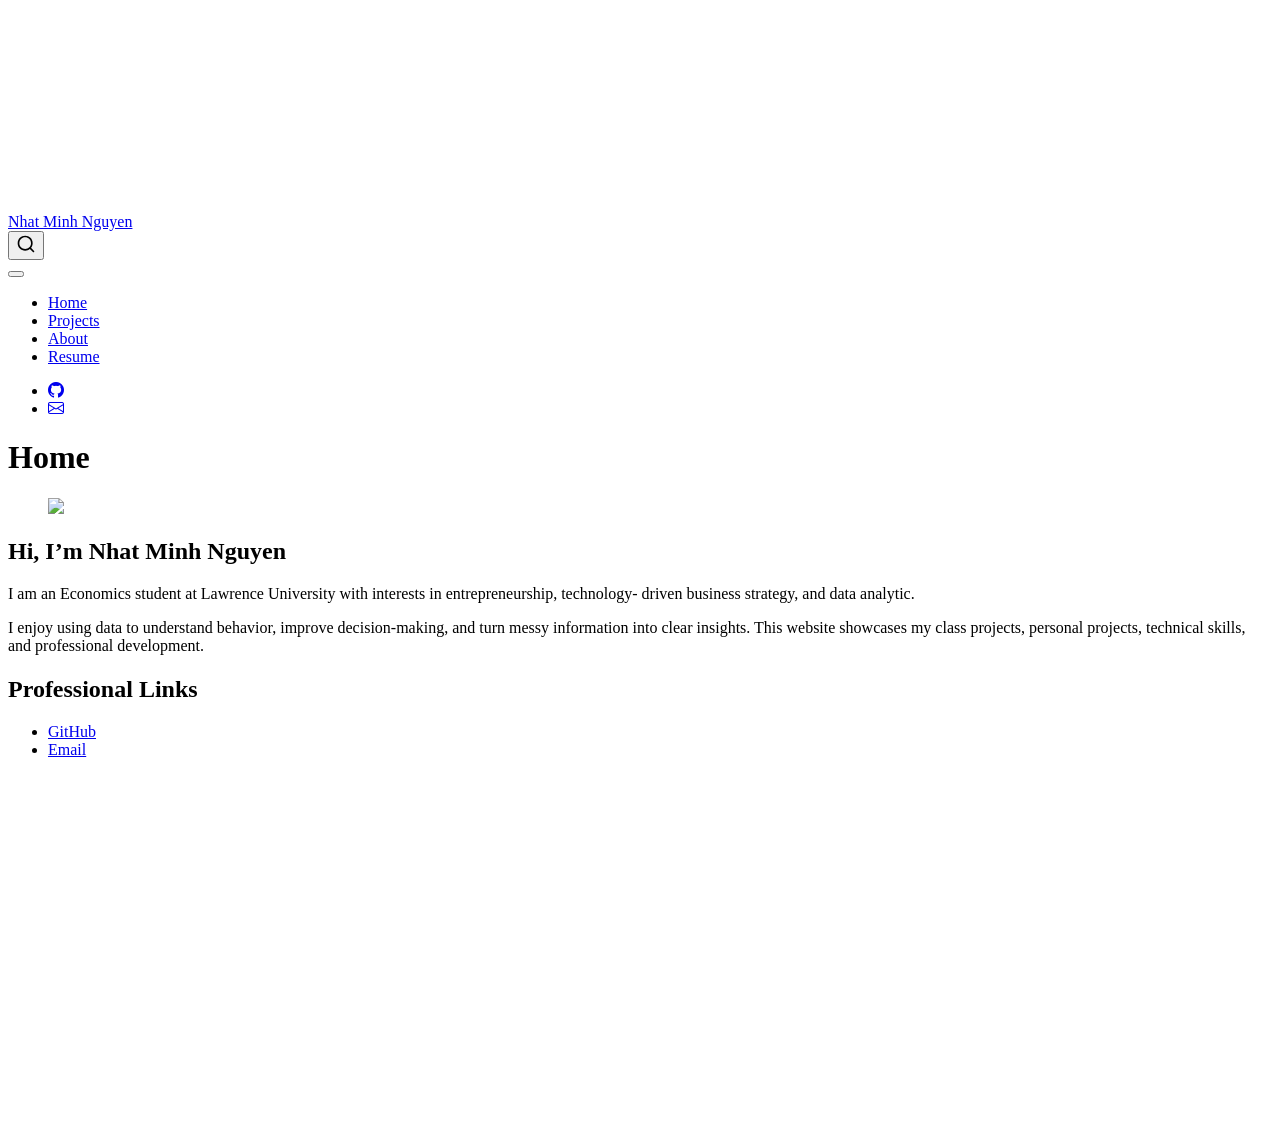
==== docs/index.html @ aa674521 "first commit - foundation" ====
<!DOCTYPE html>
<html xmlns="http://www.w3.org/1999/xhtml" lang="en" xml:lang="en"><head>

<meta charset="utf-8">
<meta name="generator" content="quarto-1.8.27">

<meta name="viewport" content="width=device-width, initial-scale=1.0, user-scalable=yes">


<title>Home – Nhat Minh Nguyen</title>
<style>
code{white-space: pre-wrap;}
span.smallcaps{font-variant: small-caps;}
div.columns{display: flex; gap: min(4vw, 1.5em);}
div.column{flex: auto; overflow-x: auto;}
div.hanging-indent{margin-left: 1.5em; text-indent: -1.5em;}
ul.task-list{list-style: none;}
ul.task-list li input[type="checkbox"] {
  width: 0.8em;
  margin: 0 0.8em 0.2em -1em; /* quarto-specific, see https://github.com/quarto-dev/quarto-cli/issues/4556 */ 
  vertical-align: middle;
}
</style>


<script src="site_libs/quarto-nav/quarto-nav.js"></script>
<script src="site_libs/quarto-nav/headroom.min.js"></script>
<script src="site_libs/clipboard/clipboard.min.js"></script>
<script src="site_libs/quarto-search/autocomplete.umd.js"></script>
<script src="site_libs/quarto-search/fuse.min.js"></script>
<script src="site_libs/quarto-search/quarto-search.js"></script>
<meta name="quarto:offset" content="./">
<script src="site_libs/quarto-html/quarto.js" type="module"></script>
<script src="site_libs/quarto-html/tabsets/tabsets.js" type="module"></script>
<script src="site_libs/quarto-html/axe/axe-check.js" type="module"></script>
<script src="site_libs/quarto-html/popper.min.js"></script>
<script src="site_libs/quarto-html/tippy.umd.min.js"></script>
<script src="site_libs/quarto-html/anchor.min.js"></script>
<link href="site_libs/quarto-html/tippy.css" rel="stylesheet">
<link href="site_libs/quarto-html/quarto-syntax-highlighting-ed96de9b727972fe78a7b5d16c58bf87.css" rel="stylesheet" id="quarto-text-highlighting-styles">
<script src="site_libs/bootstrap/bootstrap.min.js"></script>
<link href="site_libs/bootstrap/bootstrap-icons.css" rel="stylesheet">
<link href="site_libs/bootstrap/bootstrap-c82218b12ac0f327fa8bd7d074ce2147.min.css" rel="stylesheet" append-hash="true" id="quarto-bootstrap" data-mode="light">
<script id="quarto-search-options" type="application/json">{
  "location": "navbar",
  "copy-button": false,
  "collapse-after": 3,
  "panel-placement": "end",
  "type": "overlay",
  "limit": 50,
  "keyboard-shortcut": [
    "f",
    "/",
    "s"
  ],
  "show-item-context": false,
  "language": {
    "search-no-results-text": "No results",
    "search-matching-documents-text": "matching documents",
    "search-copy-link-title": "Copy link to search",
    "search-hide-matches-text": "Hide additional matches",
    "search-more-match-text": "more match in this document",
    "search-more-matches-text": "more matches in this document",
    "search-clear-button-title": "Clear",
    "search-text-placeholder": "",
    "search-detached-cancel-button-title": "Cancel",
    "search-submit-button-title": "Submit",
    "search-label": "Search"
  }
}</script>


</head>

<body class="nav-fixed quarto-light">

<div id="quarto-search-results"></div>
  <header id="quarto-header" class="headroom fixed-top">
    <nav class="navbar navbar-expand-lg " data-bs-theme="dark">
      <div class="navbar-container container-fluid">
      <div class="navbar-brand-container mx-auto">
    <a class="navbar-brand" href="./index.html">
    <span class="navbar-title">Nhat Minh Nguyen</span>
    </a>
  </div>
            <div id="quarto-search" class="" title="Search"></div>
          <button class="navbar-toggler" type="button" data-bs-toggle="collapse" data-bs-target="#navbarCollapse" aria-controls="navbarCollapse" role="menu" aria-expanded="false" aria-label="Toggle navigation" onclick="if (window.quartoToggleHeadroom) { window.quartoToggleHeadroom(); }">
  <span class="navbar-toggler-icon"></span>
</button>
          <div class="collapse navbar-collapse" id="navbarCollapse">
            <ul class="navbar-nav navbar-nav-scroll me-auto">
  <li class="nav-item">
    <a class="nav-link active" href="./index.html" aria-current="page"> 
<span class="menu-text">Home</span></a>
  </li>  
  <li class="nav-item">
    <a class="nav-link" href="./projects.html"> 
<span class="menu-text">Projects</span></a>
  </li>  
  <li class="nav-item">
    <a class="nav-link" href="./about.html"> 
<span class="menu-text">About</span></a>
  </li>  
  <li class="nav-item">
    <a class="nav-link" href="./resume.html"> 
<span class="menu-text">Resume</span></a>
  </li>  
</ul>
            <ul class="navbar-nav navbar-nav-scroll ms-auto">
  <li class="nav-item compact">
    <a class="nav-link" href="https://github.com/dieciocho/nm.git"> <i class="bi bi-github" role="img">
</i> 
<span class="menu-text"></span></a>
  </li>  
  <li class="nav-item compact">
    <a class="nav-link" href="mailto:notnminh@gmail.com"> <i class="bi bi-envelope" role="img">
</i> 
<span class="menu-text"></span></a>
  </li>  
</ul>
          </div> <!-- /navcollapse -->
            <div class="quarto-navbar-tools">
</div>
      </div> <!-- /container-fluid -->
    </nav>
</header>
<!-- content -->
<div id="quarto-content" class="quarto-container page-columns page-rows-contents page-layout-article page-navbar">
<!-- sidebar -->
<!-- margin-sidebar -->
    <div id="quarto-margin-sidebar" class="sidebar margin-sidebar zindex-bottom">
        
    </div>
<!-- main -->
<main class="content" id="quarto-document-content">

<header id="title-block-header" class="quarto-title-block default">
<div class="quarto-title">
<h1 class="title">Home</h1>
</div>



<div class="quarto-title-meta">

    
  
    
  </div>
  


</header>


<div class="grid">
<div class="g-col-4">
<div class="quarto-figure quarto-figure-center">
<figure class="figure">
<p><img src="images/profile.jpg" class="img-fluid quarto-figure quarto-figure-center figure-img" style="width:80.0%"></p>
</figure>
</div>
</div>
<section id="hi-im-nhat-minh-nguyen" class="level1 g-col-8">
<h1>Hi, I’m Nhat Minh Nguyen</h1>
<p>I am an Economics student at Lawrence University with interests in entrepreneurship, technology- driven business strategy, and data analytic.</p>
<p>I enjoy using data to understand behavior, improve decision-making, and turn messy information into clear insights. This website showcases my class projects, personal projects, technical skills, and professional development.</p>
<section id="professional-links" class="level2">
<h2 class="anchored" data-anchor-id="professional-links">Professional Links</h2>
<ul>
<li><a href="https://github.com/dieciocho/nm">GitHub</a></li>
<li><a href="mailto:notnminh@gmail.com">Email</a></li>
</ul>
</section>
</section>
</div>



</main> <!-- /main -->
<script id="quarto-html-after-body" type="application/javascript">
  window.document.addEventListener("DOMContentLoaded", function (event) {
    const icon = "";
    const anchorJS = new window.AnchorJS();
    anchorJS.options = {
      placement: 'right',
      icon: icon
    };
    anchorJS.add('.anchored');
    const isCodeAnnotation = (el) => {
      for (const clz of el.classList) {
        if (clz.startsWith('code-annotation-')) {                     
          return true;
        }
      }
      return false;
    }
    const onCopySuccess = function(e) {
      // button target
      const button = e.trigger;
      // don't keep focus
      button.blur();
      // flash "checked"
      button.classList.add('code-copy-button-checked');
      var currentTitle = button.getAttribute("title");
      button.setAttribute("title", "Copied!");
      let tooltip;
      if (window.bootstrap) {
        button.setAttribute("data-bs-toggle", "tooltip");
        button.setAttribute("data-bs-placement", "left");
        button.setAttribute("data-bs-title", "Copied!");
        tooltip = new bootstrap.Tooltip(button, 
          { trigger: "manual", 
            customClass: "code-copy-button-tooltip",
            offset: [0, -8]});
        tooltip.show();    
      }
      setTimeout(function() {
        if (tooltip) {
          tooltip.hide();
          button.removeAttribute("data-bs-title");
          button.removeAttribute("data-bs-toggle");
          button.removeAttribute("data-bs-placement");
        }
        button.setAttribute("title", currentTitle);
        button.classList.remove('code-copy-button-checked');
      }, 1000);
      // clear code selection
      e.clearSelection();
    }
    const getTextToCopy = function(trigger) {
      const outerScaffold = trigger.parentElement.cloneNode(true);
      const codeEl = outerScaffold.querySelector('code');
      for (const childEl of codeEl.children) {
        if (isCodeAnnotation(childEl)) {
          childEl.remove();
        }
      }
      return codeEl.innerText;
    }
    const clipboard = new window.ClipboardJS('.code-copy-button:not([data-in-quarto-modal])', {
      text: getTextToCopy
    });
    clipboard.on('success', onCopySuccess);
    if (window.document.getElementById('quarto-embedded-source-code-modal')) {
      const clipboardModal = new window.ClipboardJS('.code-copy-button[data-in-quarto-modal]', {
        text: getTextToCopy,
        container: window.document.getElementById('quarto-embedded-source-code-modal')
      });
      clipboardModal.on('success', onCopySuccess);
    }
      var localhostRegex = new RegExp(/^(?:http|https):\/\/localhost\:?[0-9]*\//);
      var mailtoRegex = new RegExp(/^mailto:/);
        var filterRegex = new RegExp('/' + window.location.host + '/');
      var isInternal = (href) => {
          return filterRegex.test(href) || localhostRegex.test(href) || mailtoRegex.test(href);
      }
      // Inspect non-navigation links and adorn them if external
     var links = window.document.querySelectorAll('a[href]:not(.nav-link):not(.navbar-brand):not(.toc-action):not(.sidebar-link):not(.sidebar-item-toggle):not(.pagination-link):not(.no-external):not([aria-hidden]):not(.dropdown-item):not(.quarto-navigation-tool):not(.about-link)');
      for (var i=0; i<links.length; i++) {
        const link = links[i];
        if (!isInternal(link.href)) {
          // undo the damage that might have been done by quarto-nav.js in the case of
          // links that we want to consider external
          if (link.dataset.originalHref !== undefined) {
            link.href = link.dataset.originalHref;
          }
        }
      }
    function tippyHover(el, contentFn, onTriggerFn, onUntriggerFn) {
      const config = {
        allowHTML: true,
        maxWidth: 500,
        delay: 100,
        arrow: false,
        appendTo: function(el) {
            return el.parentElement;
        },
        interactive: true,
        interactiveBorder: 10,
        theme: 'quarto',
        placement: 'bottom-start',
      };
      if (contentFn) {
        config.content = contentFn;
      }
      if (onTriggerFn) {
        config.onTrigger = onTriggerFn;
      }
      if (onUntriggerFn) {
        config.onUntrigger = onUntriggerFn;
      }
      window.tippy(el, config); 
    }
    const noterefs = window.document.querySelectorAll('a[role="doc-noteref"]');
    for (var i=0; i<noterefs.length; i++) {
      const ref = noterefs[i];
      tippyHover(ref, function() {
        // use id or data attribute instead here
        let href = ref.getAttribute('data-footnote-href') || ref.getAttribute('href');
        try { href = new URL(href).hash; } catch {}
        const id = href.replace(/^#\/?/, "");
        const note = window.document.getElementById(id);
        if (note) {
          return note.innerHTML;
        } else {
          return "";
        }
      });
    }
    const xrefs = window.document.querySelectorAll('a.quarto-xref');
    const processXRef = (id, note) => {
      // Strip column container classes
      const stripColumnClz = (el) => {
        el.classList.remove("page-full", "page-columns");
        if (el.children) {
          for (const child of el.children) {
            stripColumnClz(child);
          }
        }
      }
      stripColumnClz(note)
      if (id === null || id.startsWith('sec-')) {
        // Special case sections, only their first couple elements
        const container = document.createElement("div");
        if (note.children && note.children.length > 2) {
          container.appendChild(note.children[0].cloneNode(true));
          for (let i = 1; i < note.children.length; i++) {
            const child = note.children[i];
            if (child.tagName === "P" && child.innerText === "") {
              continue;
            } else {
              container.appendChild(child.cloneNode(true));
              break;
            }
          }
          if (window.Quarto?.typesetMath) {
            window.Quarto.typesetMath(container);
          }
          return container.innerHTML
        } else {
          if (window.Quarto?.typesetMath) {
            window.Quarto.typesetMath(note);
          }
          return note.innerHTML;
        }
      } else {
        // Remove any anchor links if they are present
        const anchorLink = note.querySelector('a.anchorjs-link');
        if (anchorLink) {
          anchorLink.remove();
        }
        if (window.Quarto?.typesetMath) {
          window.Quarto.typesetMath(note);
        }
        if (note.classList.contains("callout")) {
          return note.outerHTML;
        } else {
          return note.innerHTML;
        }
      }
    }
    for (var i=0; i<xrefs.length; i++) {
      const xref = xrefs[i];
      tippyHover(xref, undefined, function(instance) {
        instance.disable();
        let url = xref.getAttribute('href');
        let hash = undefined; 
        if (url.startsWith('#')) {
          hash = url;
        } else {
          try { hash = new URL(url).hash; } catch {}
        }
        if (hash) {
          const id = hash.replace(/^#\/?/, "");
          const note = window.document.getElementById(id);
          if (note !== null) {
            try {
              const html = processXRef(id, note.cloneNode(true));
              instance.setContent(html);
            } finally {
              instance.enable();
              instance.show();
            }
          } else {
            // See if we can fetch this
            fetch(url.split('#')[0])
            .then(res => res.text())
            .then(html => {
              const parser = new DOMParser();
              const htmlDoc = parser.parseFromString(html, "text/html");
              const note = htmlDoc.getElementById(id);
              if (note !== null) {
                const html = processXRef(id, note);
                instance.setContent(html);
              } 
            }).finally(() => {
              instance.enable();
              instance.show();
            });
          }
        } else {
          // See if we can fetch a full url (with no hash to target)
          // This is a special case and we should probably do some content thinning / targeting
          fetch(url)
          .then(res => res.text())
          .then(html => {
            const parser = new DOMParser();
            const htmlDoc = parser.parseFromString(html, "text/html");
            const note = htmlDoc.querySelector('main.content');
            if (note !== null) {
              // This should only happen for chapter cross references
              // (since there is no id in the URL)
              // remove the first header
              if (note.children.length > 0 && note.children[0].tagName === "HEADER") {
                note.children[0].remove();
              }
              const html = processXRef(null, note);
              instance.setContent(html);
            } 
          }).finally(() => {
            instance.enable();
            instance.show();
          });
        }
      }, function(instance) {
      });
    }
        let selectedAnnoteEl;
        const selectorForAnnotation = ( cell, annotation) => {
          let cellAttr = 'data-code-cell="' + cell + '"';
          let lineAttr = 'data-code-annotation="' +  annotation + '"';
          const selector = 'span[' + cellAttr + '][' + lineAttr + ']';
          return selector;
        }
        const selectCodeLines = (annoteEl) => {
          const doc = window.document;
          const targetCell = annoteEl.getAttribute("data-target-cell");
          const targetAnnotation = annoteEl.getAttribute("data-target-annotation");
          const annoteSpan = window.document.querySelector(selectorForAnnotation(targetCell, targetAnnotation));
          const lines = annoteSpan.getAttribute("data-code-lines").split(",");
          const lineIds = lines.map((line) => {
            return targetCell + "-" + line;
          })
          let top = null;
          let height = null;
          let parent = null;
          if (lineIds.length > 0) {
              //compute the position of the single el (top and bottom and make a div)
              const el = window.document.getElementById(lineIds[0]);
              top = el.offsetTop;
              height = el.offsetHeight;
              parent = el.parentElement.parentElement;
            if (lineIds.length > 1) {
              const lastEl = window.document.getElementById(lineIds[lineIds.length - 1]);
              const bottom = lastEl.offsetTop + lastEl.offsetHeight;
              height = bottom - top;
            }
            if (top !== null && height !== null && parent !== null) {
              // cook up a div (if necessary) and position it 
              let div = window.document.getElementById("code-annotation-line-highlight");
              if (div === null) {
                div = window.document.createElement("div");
                div.setAttribute("id", "code-annotation-line-highlight");
                div.style.position = 'absolute';
                parent.appendChild(div);
              }
              div.style.top = top - 2 + "px";
              div.style.height = height + 4 + "px";
              div.style.left = 0;
              let gutterDiv = window.document.getElementById("code-annotation-line-highlight-gutter");
              if (gutterDiv === null) {
                gutterDiv = window.document.createElement("div");
                gutterDiv.setAttribute("id", "code-annotation-line-highlight-gutter");
                gutterDiv.style.position = 'absolute';
                const codeCell = window.document.getElementById(targetCell);
                const gutter = codeCell.querySelector('.code-annotation-gutter');
                gutter.appendChild(gutterDiv);
              }
              gutterDiv.style.top = top - 2 + "px";
              gutterDiv.style.height = height + 4 + "px";
            }
            selectedAnnoteEl = annoteEl;
          }
        };
        const unselectCodeLines = () => {
          const elementsIds = ["code-annotation-line-highlight", "code-annotation-line-highlight-gutter"];
          elementsIds.forEach((elId) => {
            const div = window.document.getElementById(elId);
            if (div) {
              div.remove();
            }
          });
          selectedAnnoteEl = undefined;
        };
          // Handle positioning of the toggle
      window.addEventListener(
        "resize",
        throttle(() => {
          elRect = undefined;
          if (selectedAnnoteEl) {
            selectCodeLines(selectedAnnoteEl);
          }
        }, 10)
      );
      function throttle(fn, ms) {
      let throttle = false;
      let timer;
        return (...args) => {
          if(!throttle) { // first call gets through
              fn.apply(this, args);
              throttle = true;
          } else { // all the others get throttled
              if(timer) clearTimeout(timer); // cancel #2
              timer = setTimeout(() => {
                fn.apply(this, args);
                timer = throttle = false;
              }, ms);
          }
        };
      }
        // Attach click handler to the DT
        const annoteDls = window.document.querySelectorAll('dt[data-target-cell]');
        for (const annoteDlNode of annoteDls) {
          annoteDlNode.addEventListener('click', (event) => {
            const clickedEl = event.target;
            if (clickedEl !== selectedAnnoteEl) {
              unselectCodeLines();
              const activeEl = window.document.querySelector('dt[data-target-cell].code-annotation-active');
              if (activeEl) {
                activeEl.classList.remove('code-annotation-active');
              }
              selectCodeLines(clickedEl);
              clickedEl.classList.add('code-annotation-active');
            } else {
              // Unselect the line
              unselectCodeLines();
              clickedEl.classList.remove('code-annotation-active');
            }
          });
        }
    const findCites = (el) => {
      const parentEl = el.parentElement;
      if (parentEl) {
        const cites = parentEl.dataset.cites;
        if (cites) {
          return {
            el,
            cites: cites.split(' ')
          };
        } else {
          return findCites(el.parentElement)
        }
      } else {
        return undefined;
      }
    };
    var bibliorefs = window.document.querySelectorAll('a[role="doc-biblioref"]');
    for (var i=0; i<bibliorefs.length; i++) {
      const ref = bibliorefs[i];
      const citeInfo = findCites(ref);
      if (citeInfo) {
        tippyHover(citeInfo.el, function() {
          var popup = window.document.createElement('div');
          citeInfo.cites.forEach(function(cite) {
            var citeDiv = window.document.createElement('div');
            citeDiv.classList.add('hanging-indent');
            citeDiv.classList.add('csl-entry');
            var biblioDiv = window.document.getElementById('ref-' + cite);
            if (biblioDiv) {
              citeDiv.innerHTML = biblioDiv.innerHTML;
            }
            popup.appendChild(citeDiv);
          });
          return popup.innerHTML;
        });
      }
    }
  });
  </script>
</div> <!-- /content -->




</body></html>
---- docs/site_libs/quarto-html/tippy.css ----
.tippy-box[data-animation=fade][data-state=hidden]{opacity:0}[data-tippy-root]{max-width:calc(100vw - 10px)}.tippy-box{position:relative;background-color:#333;color:#fff;border-radius:4px;font-size:14px;line-height:1.4;white-space:normal;outline:0;transition-property:transform,visibility,opacity}.tippy-box[data-placement^=top]>.tippy-arrow{bottom:0}.tippy-box[data-placement^=top]>.tippy-arrow:before{bottom:-7px;left:0;border-width:8px 8px 0;border-top-color:initial;transform-origin:center top}.tippy-box[data-placement^=bottom]>.tippy-arrow{top:0}.tippy-box[data-placement^=bottom]>.tippy-arrow:before{top:-7px;left:0;border-width:0 8px 8px;border-bottom-color:initial;transform-origin:center bottom}.tippy-box[data-placement^=left]>.tippy-arrow{right:0}.tippy-box[data-placement^=left]>.tippy-arrow:before{border-width:8px 0 8px 8px;border-left-color:initial;right:-7px;transform-origin:center left}.tippy-box[data-placement^=right]>.tippy-arrow{left:0}.tippy-box[data-placement^=right]>.tippy-arrow:before{left:-7px;border-width:8px 8px 8px 0;border-right-color:initial;transform-origin:center right}.tippy-box[data-inertia][data-state=visible]{transition-timing-function:cubic-bezier(.54,1.5,.38,1.11)}.tippy-arrow{width:16px;height:16px;color:#333}.tippy-arrow:before{content:"";position:absolute;border-color:transparent;border-style:solid}.tippy-content{position:relative;padding:5px 9px;z-index:1}
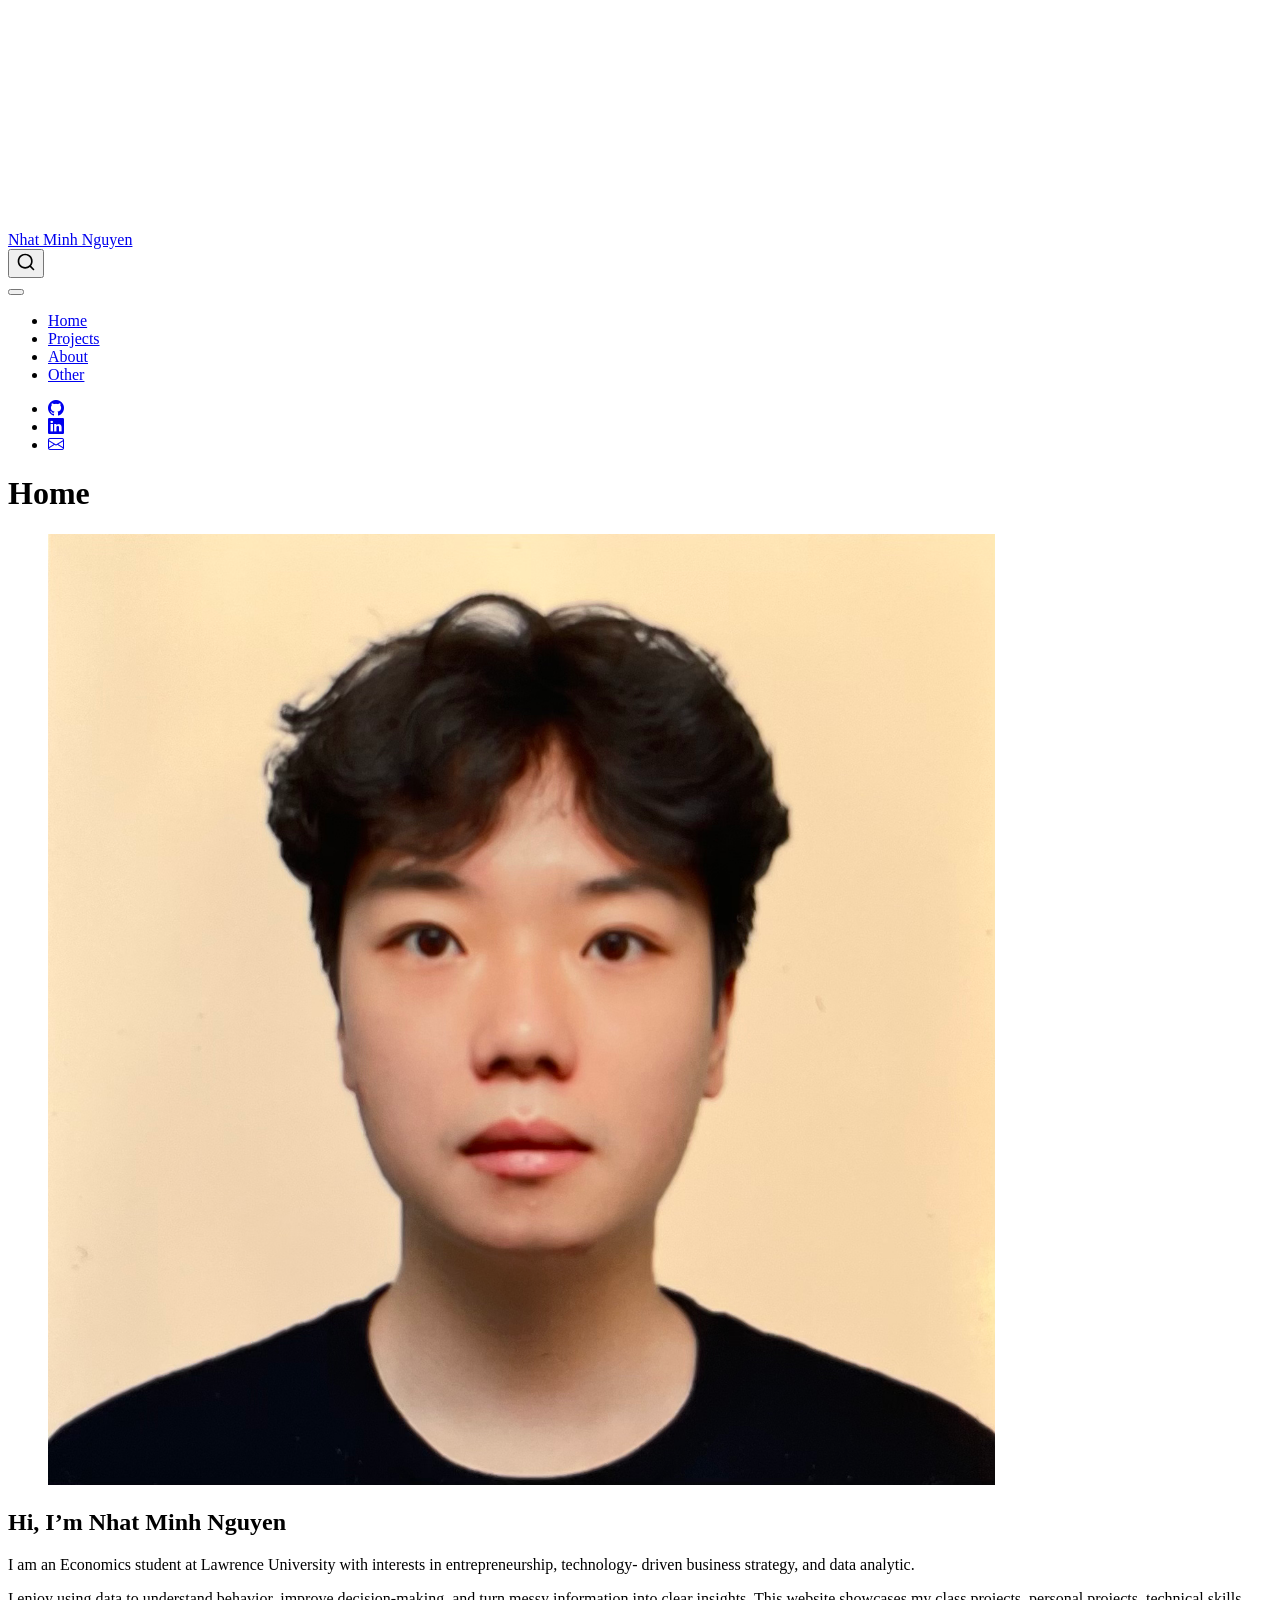
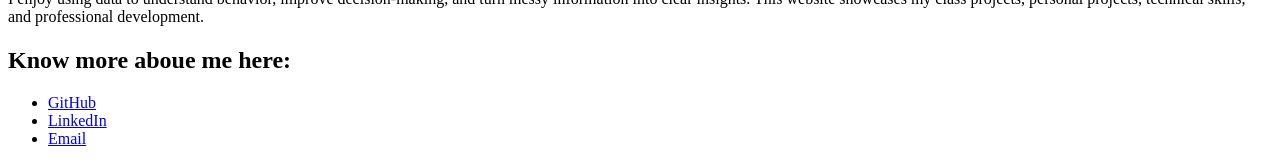
==== commit f419efe9: "other page" ====
--- a/docs/index.html
+++ b/docs/index.html
@@ -102,13 +102,18 @@
 <span class="menu-text">About</span></a>
   </li>  
   <li class="nav-item">
-    <a class="nav-link" href="./resume.html"> 
-<span class="menu-text">Resume</span></a>
+    <a class="nav-link" href="./other.html"> 
+<span class="menu-text">Other</span></a>
   </li>  
 </ul>
             <ul class="navbar-nav navbar-nav-scroll ms-auto">
   <li class="nav-item compact">
     <a class="nav-link" href="https://github.com/dieciocho/nm.git"> <i class="bi bi-github" role="img">
+</i> 
+<span class="menu-text"></span></a>
+  </li>  
+  <li class="nav-item compact">
+    <a class="nav-link" href="https://www.linkedin.com/in/minh-nguyen-962671228/"> <i class="bi bi-linkedin" role="img">
 </i> 
 <span class="menu-text"></span></a>
   </li>  
@@ -157,7 +162,7 @@
 <div class="g-col-4">
 <div class="quarto-figure quarto-figure-center">
 <figure class="figure">
-<p><img src="images/profile.jpg" class="img-fluid quarto-figure quarto-figure-center figure-img" style="width:80.0%"></p>
+<p><img src="images/IMG_1723.png" class="img-fluid quarto-figure quarto-figure-center figure-img" style="width:80.0%"></p>
 </figure>
 </div>
 </div>
@@ -165,10 +170,11 @@
 <h1>Hi, I’m Nhat Minh Nguyen</h1>
 <p>I am an Economics student at Lawrence University with interests in entrepreneurship, technology- driven business strategy, and data analytic.</p>
 <p>I enjoy using data to understand behavior, improve decision-making, and turn messy information into clear insights. This website showcases my class projects, personal projects, technical skills, and professional development.</p>
-<section id="professional-links" class="level2">
-<h2 class="anchored" data-anchor-id="professional-links">Professional Links</h2>
+<section id="know-more-aboue-me-here" class="level2">
+<h2 class="anchored" data-anchor-id="know-more-aboue-me-here">Know more aboue me here:</h2>
 <ul>
 <li><a href="https://github.com/dieciocho/nm">GitHub</a></li>
+<li><a href="https://www.linkedin.com/in/minh-nguyen-962671228/">LinkedIn</a></li>
 <li><a href="mailto:notnminh@gmail.com">Email</a></li>
 </ul>
 </section>
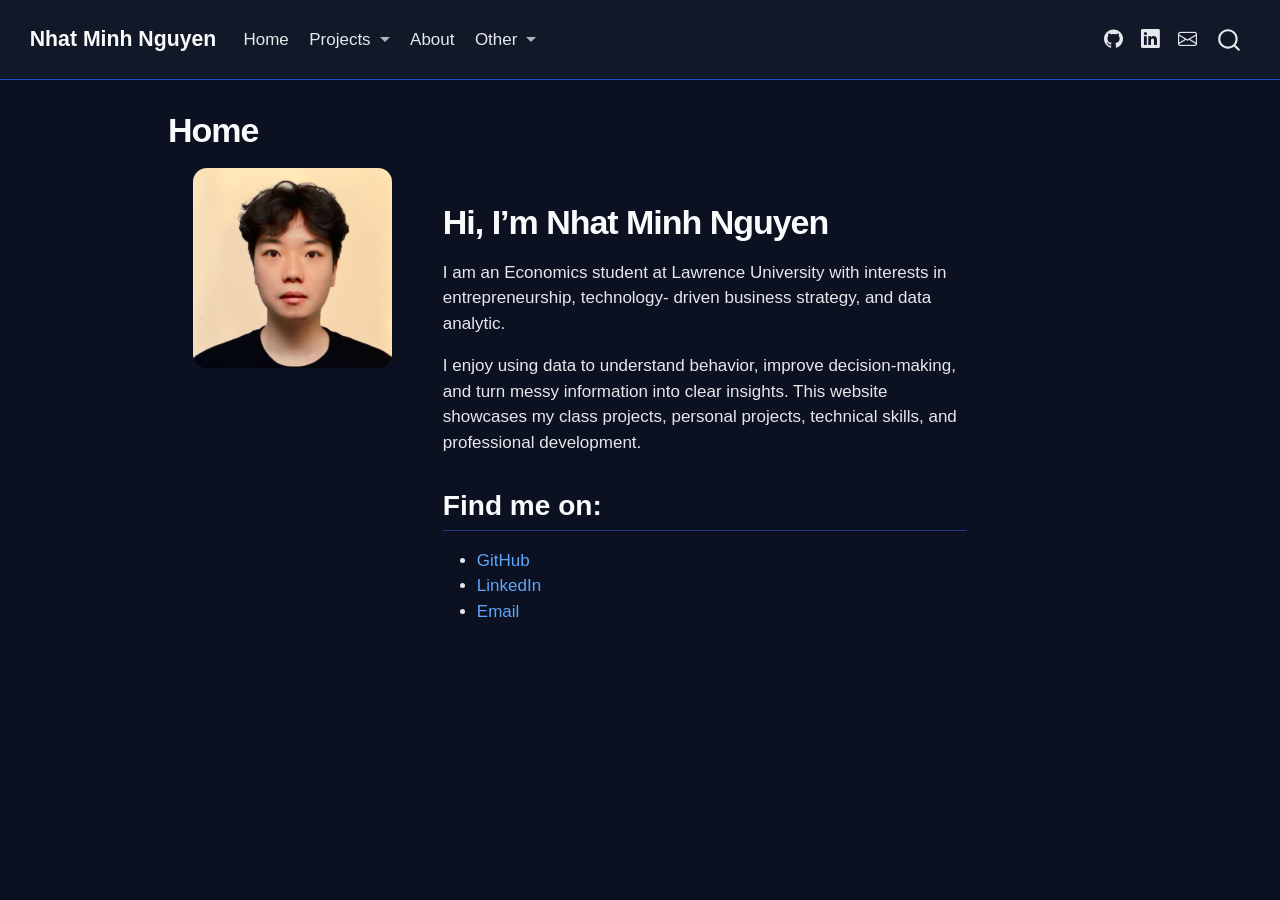
==== commit 05ce0add: "Add UNIGLOBE website link" ====
--- a/docs/index.html
+++ b/docs/index.html
@@ -37,10 +37,10 @@
 <script src="site_libs/quarto-html/tippy.umd.min.js"></script>
 <script src="site_libs/quarto-html/anchor.min.js"></script>
 <link href="site_libs/quarto-html/tippy.css" rel="stylesheet">
-<link href="site_libs/quarto-html/quarto-syntax-highlighting-ed96de9b727972fe78a7b5d16c58bf87.css" rel="stylesheet" id="quarto-text-highlighting-styles">
+<link href="site_libs/quarto-html/quarto-syntax-highlighting-dark-4d9afe2b8d18ee9fa5d0d57b5ed4214d.css" rel="stylesheet" id="quarto-text-highlighting-styles">
 <script src="site_libs/bootstrap/bootstrap.min.js"></script>
 <link href="site_libs/bootstrap/bootstrap-icons.css" rel="stylesheet">
-<link href="site_libs/bootstrap/bootstrap-c82218b12ac0f327fa8bd7d074ce2147.min.css" rel="stylesheet" append-hash="true" id="quarto-bootstrap" data-mode="light">
+<link href="site_libs/bootstrap/bootstrap-1142483333eda12a528f47866739cea9.min.css" rel="stylesheet" append-hash="true" id="quarto-bootstrap" data-mode="dark">
 <script id="quarto-search-options" type="application/json">{
   "location": "navbar",
   "copy-button": false,
@@ -70,6 +70,7 @@
 }</script>
 
 
+<link rel="stylesheet" href="styles.css">
 </head>
 
 <body class="nav-fixed quarto-light">
@@ -93,22 +94,68 @@
     <a class="nav-link active" href="./index.html" aria-current="page"> 
 <span class="menu-text">Home</span></a>
   </li>  
-  <li class="nav-item">
-    <a class="nav-link" href="./projects.html"> 
-<span class="menu-text">Projects</span></a>
-  </li>  
+  <li class="nav-item dropdown ">
+    <a class="nav-link dropdown-toggle" href="#" id="nav-menu-projects" role="link" data-bs-toggle="dropdown" aria-expanded="false">
+ <span class="menu-text">Projects</span>
+    </a>
+    <ul class="dropdown-menu" aria-labelledby="nav-menu-projects">    
+        <li>
+    <a class="dropdown-item" href="./projects.html">
+ <span class="dropdown-text">All Projects</span></a>
+  </li>  
+        <li>
+    <a class="dropdown-item" href="https://github.com/ADC-405-S26/Project_5_PaperPoster_Team_7">
+ <span class="dropdown-text">Paper Poster Project</span></a>
+  </li>  
+        <li>
+    <a class="dropdown-item" href="https://github.com/ADC-405-S26/Project_2_SQL_Team_12">
+ <span class="dropdown-text">SQL Project</span></a>
+  </li>  
+        <li>
+    <a class="dropdown-item" href="https://github.com/ADC-405-S26/Project_3_TextAnalysis_Team_12">
+ <span class="dropdown-text">Text Analysis Project</span></a>
+  </li>  
+        <li>
+    <a class="dropdown-item" href="https://github.com/ADC-405-S26/Tokenization-and-Bigrams-Explore-Package">
+ <span class="dropdown-text">R Package</span></a>
+  </li>  
+        <li>
+    <a class="dropdown-item" href="https://github.com/ADC-405-S26/dieciocho_R_package_presentation">
+ <span class="dropdown-text">R Package Presentation</span></a>
+  </li>  
+    </ul>
+  </li>
   <li class="nav-item">
     <a class="nav-link" href="./about.html"> 
 <span class="menu-text">About</span></a>
   </li>  
-  <li class="nav-item">
-    <a class="nav-link" href="./other.html"> 
-<span class="menu-text">Other</span></a>
-  </li>  
+  <li class="nav-item dropdown ">
+    <a class="nav-link dropdown-toggle" href="#" id="nav-menu-other" role="link" data-bs-toggle="dropdown" aria-expanded="false">
+ <span class="menu-text">Other</span>
+    </a>
+    <ul class="dropdown-menu" aria-labelledby="nav-menu-other">    
+        <li>
+    <a class="dropdown-item" href="./other.html">
+ <span class="dropdown-text">Other Interests</span></a>
+  </li>  
+        <li>
+    <a class="dropdown-item" href="./other.html#creative-work">
+ <span class="dropdown-text">Creative Work</span></a>
+  </li>  
+        <li>
+    <a class="dropdown-item" href="./other.html#sports-and-culture">
+ <span class="dropdown-text">Sports &amp; Culture</span></a>
+  </li>  
+        <li>
+    <a class="dropdown-item" href="./other.html#design-and-branding">
+ <span class="dropdown-text">Design &amp; Branding</span></a>
+  </li>  
+    </ul>
+  </li>
 </ul>
             <ul class="navbar-nav navbar-nav-scroll ms-auto">
   <li class="nav-item compact">
-    <a class="nav-link" href="https://github.com/dieciocho/nm.git"> <i class="bi bi-github" role="img">
+    <a class="nav-link" href="https://github.com/dieciocho/nm"> <i class="bi bi-github" role="img">
 </i> 
 <span class="menu-text"></span></a>
   </li>  
@@ -170,8 +217,8 @@
 <h1>Hi, I’m Nhat Minh Nguyen</h1>
 <p>I am an Economics student at Lawrence University with interests in entrepreneurship, technology- driven business strategy, and data analytic.</p>
 <p>I enjoy using data to understand behavior, improve decision-making, and turn messy information into clear insights. This website showcases my class projects, personal projects, technical skills, and professional development.</p>
-<section id="know-more-aboue-me-here" class="level2">
-<h2 class="anchored" data-anchor-id="know-more-aboue-me-here">Know more aboue me here:</h2>
+<section id="find-me-on" class="level2">
+<h2 class="anchored" data-anchor-id="find-me-on">Find me on:</h2>
 <ul>
 <li><a href="https://github.com/dieciocho/nm">GitHub</a></li>
 <li><a href="https://www.linkedin.com/in/minh-nguyen-962671228/">LinkedIn</a></li>
--- a/docs/site_libs/quarto-html/quarto-syntax-highlighting-dark-4d9afe2b8d18ee9fa5d0d57b5ed4214d.css
+++ b/docs/site_libs/quarto-html/quarto-syntax-highlighting-dark-4d9afe2b8d18ee9fa5d0d57b5ed4214d.css
@@ -0,0 +1,219 @@
+/* quarto syntax highlight colors */
+:root {
+  --quarto-hl-al-color: #f07178;
+  --quarto-hl-an-color: #d4d0ab;
+  --quarto-hl-at-color: #00e0e0;
+  --quarto-hl-bn-color: #d4d0ab;
+  --quarto-hl-bu-color: #abe338;
+  --quarto-hl-ch-color: #abe338;
+  --quarto-hl-co-color: #f8f8f2;
+  --quarto-hl-cv-color: #ffd700;
+  --quarto-hl-cn-color: #ffd700;
+  --quarto-hl-cf-color: #ffa07a;
+  --quarto-hl-dt-color: #ffa07a;
+  --quarto-hl-dv-color: #d4d0ab;
+  --quarto-hl-do-color: #f8f8f2;
+  --quarto-hl-er-color: #f07178;
+  --quarto-hl-ex-color: #00e0e0;
+  --quarto-hl-fl-color: #d4d0ab;
+  --quarto-hl-fu-color: #ffa07a;
+  --quarto-hl-im-color: #abe338;
+  --quarto-hl-in-color: #d4d0ab;
+  --quarto-hl-kw-color: #ffa07a;
+  --quarto-hl-op-color: #ffa07a;
+  --quarto-hl-ot-color: #00e0e0;
+  --quarto-hl-pp-color: #dcc6e0;
+  --quarto-hl-re-color: #00e0e0;
+  --quarto-hl-sc-color: #abe338;
+  --quarto-hl-ss-color: #abe338;
+  --quarto-hl-st-color: #abe338;
+  --quarto-hl-va-color: #00e0e0;
+  --quarto-hl-vs-color: #abe338;
+  --quarto-hl-wa-color: #dcc6e0;
+}
+
+/* other quarto variables */
+:root {
+  --quarto-font-monospace: SFMono-Regular, Menlo, Monaco, Consolas, "Liberation Mono", "Courier New", monospace;
+}
+
+/* syntax highlight based on Pandoc's rules */
+pre > code.sourceCode > span {
+  color: #f8f8f2;
+}
+
+code.sourceCode > span {
+  color: #f8f8f2;
+}
+
+div.sourceCode,
+div.sourceCode pre.sourceCode {
+  color: #f8f8f2;
+}
+
+/* Normal */
+code span {
+  color: #f8f8f2;
+}
+
+/* Alert */
+code span.al {
+  color: #f07178;
+}
+
+/* Annotation */
+code span.an {
+  color: #d4d0ab;
+}
+
+/* Attribute */
+code span.at {
+  color: #00e0e0;
+}
+
+/* BaseN */
+code span.bn {
+  color: #d4d0ab;
+}
+
+/* BuiltIn */
+code span.bu {
+  color: #abe338;
+}
+
+/* ControlFlow */
+code span.cf {
+  font-weight: bold;
+  color: #ffa07a;
+}
+
+/* Char */
+code span.ch {
+  color: #abe338;
+}
+
+/* Constant */
+code span.cn {
+  color: #ffd700;
+}
+
+/* Comment */
+code span.co {
+  font-style: italic;
+  color: #f8f8f2;
+}
+
+/* CommentVar */
+code span.cv {
+  color: #ffd700;
+}
+
+/* Documentation */
+code span.do {
+  color: #f8f8f2;
+}
+
+/* DataType */
+code span.dt {
+  color: #ffa07a;
+}
+
+/* DecVal */
+code span.dv {
+  color: #d4d0ab;
+}
+
+/* Error */
+code span.er {
+  color: #f07178;
+  text-decoration: underline;
+}
+
+/* Extension */
+code span.ex {
+  font-weight: bold;
+  color: #00e0e0;
+}
+
+/* Float */
+code span.fl {
+  color: #d4d0ab;
+}
+
+/* Function */
+code span.fu {
+  color: #ffa07a;
+}
+
+/* Import */
+code span.im {
+  color: #abe338;
+}
+
+/* Information */
+code span.in {
+  color: #d4d0ab;
+}
+
+/* Keyword */
+code span.kw {
+  font-weight: bold;
+  color: #ffa07a;
+}
+
+/* Operator */
+code span.op {
+  color: #ffa07a;
+}
+
+/* Other */
+code span.ot {
+  color: #00e0e0;
+}
+
+/* Preprocessor */
+code span.pp {
+  color: #dcc6e0;
+}
+
+/* RegionMarker */
+code span.re {
+  background-color: #f8f8f2;
+  color: #00e0e0;
+}
+
+/* SpecialChar */
+code span.sc {
+  color: #abe338;
+}
+
+/* SpecialString */
+code span.ss {
+  color: #abe338;
+}
+
+/* String */
+code span.st {
+  color: #abe338;
+}
+
+/* Variable */
+code span.va {
+  color: #00e0e0;
+}
+
+/* VerbatimString */
+code span.vs {
+  color: #abe338;
+}
+
+/* Warning */
+code span.wa {
+  color: #dcc6e0;
+}
+
+.prevent-inlining {
+  content: "</";
+}
+
+/*# sourceMappingURL=86edf53ecdff796acf02dbceed379426.css.map */
--- a/docs/styles.css
+++ b/docs/styles.css
@@ -0,0 +1,106 @@
+/* Main page background */
+body {
+  background-color: #0B1120;
+  color: #E5E7EB;
+  font-family: "Inter", "Segoe UI", Arial, sans-serif;
+}
+
+/* Main content area */
+main {
+  max-width: 1000px;
+}
+
+/* Headings */
+h1, h2, h3 {
+  color: #F8FAFC;
+  font-weight: 700;
+}
+
+h1 {
+  letter-spacing: -0.03em;
+}
+
+h2 {
+  border-bottom: 1px solid #1E3A8A;
+  padding-bottom: 0.4rem;
+  margin-top: 2rem;
+}
+
+/* Links */
+a {
+  color: #60A5FA;
+  text-decoration: none;
+}
+
+a:hover {
+  color: #93C5FD;
+  text-decoration: underline;
+}
+
+/* Navbar */
+.navbar {
+  background-color: #111827 !important;
+  border-bottom: 1px solid #1D4ED8;
+}
+
+.navbar-title {
+  color: #F8FAFC !important;
+  font-weight: 700;
+}
+
+.navbar-nav .nav-link {
+  color: #E5E7EB !important;
+}
+
+.navbar-nav .nav-link:hover {
+  color: #60A5FA !important;
+}
+
+/* Dropdown menu */
+.dropdown-menu {
+  background-color: #111827;
+  border: 1px solid #2563EB;
+  box-shadow: 0 10px 25px rgba(37, 99, 235, 0.2);
+}
+
+.dropdown-item {
+  color: #E5E7EB;
+}
+
+.dropdown-item:hover {
+  background-color: #1E3A8A;
+  color: #FFFFFF;
+}
+
+/* Cards / project sections */
+.card, .quarto-grid-item {
+  background-color: #111827;
+  border: 1px solid #1E40AF;
+  border-radius: 14px;
+}
+
+/* Code blocks */
+pre, code {
+  background-color: #111827;
+  color: #93C5FD;
+  border-radius: 6px;
+}
+
+/* Horizontal rules */
+hr {
+  border-color: #1E3A8A;
+}
+
+/* Image styling */
+img {
+  border-radius: 14px;
+}
+
+/* Table of contents */
+.sidebar nav[role="doc-toc"] ul > li > a {
+  color: #CBD5E1 !important;
+}
+
+.sidebar nav[role="doc-toc"] ul > li > a:hover {
+  color: #60A5FA !important;
+}
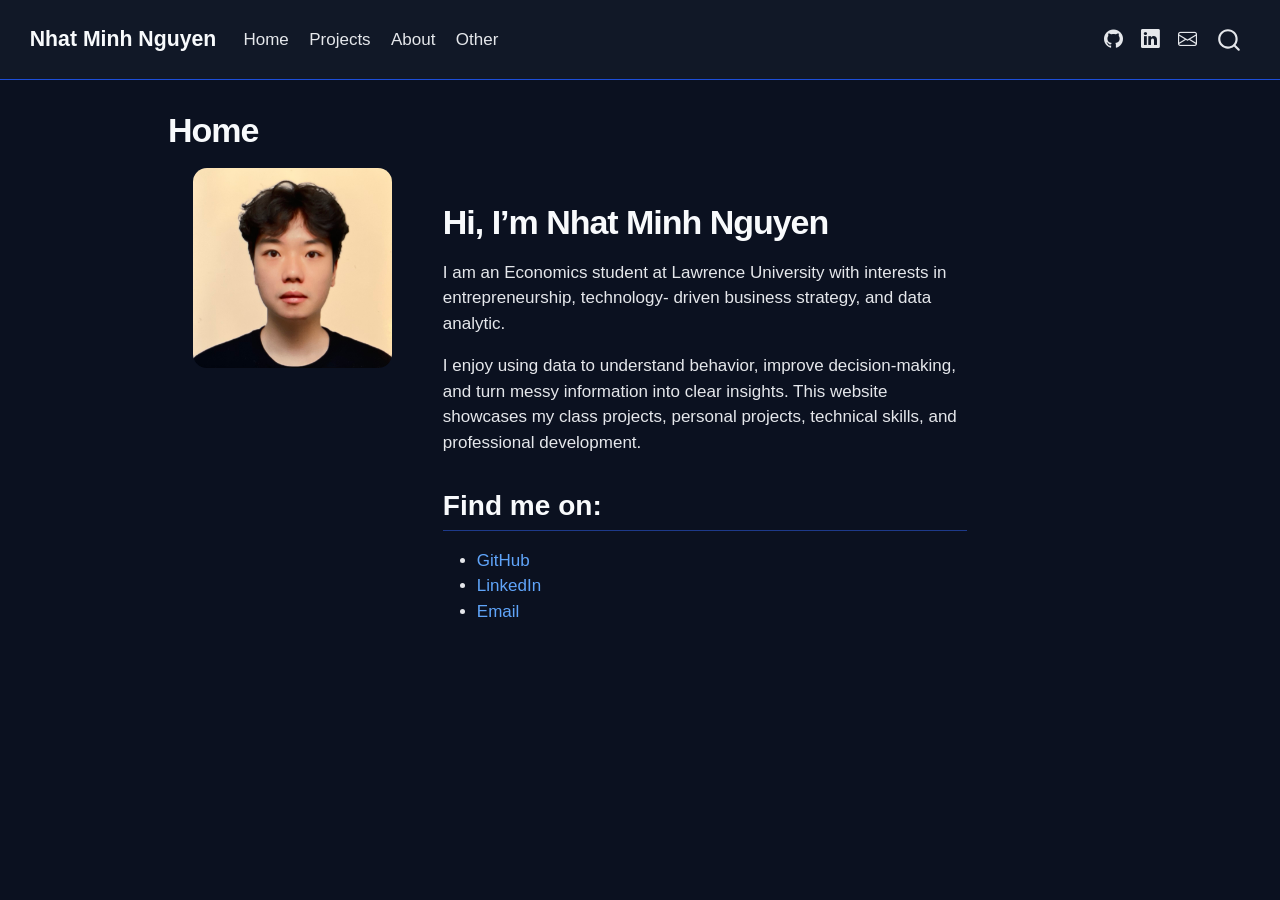
==== commit 0f0b1f04: "Remove navbar dropdowns" ====
--- a/docs/index.html
+++ b/docs/index.html
@@ -94,64 +94,18 @@
     <a class="nav-link active" href="./index.html" aria-current="page"> 
 <span class="menu-text">Home</span></a>
   </li>  
-  <li class="nav-item dropdown ">
-    <a class="nav-link dropdown-toggle" href="#" id="nav-menu-projects" role="link" data-bs-toggle="dropdown" aria-expanded="false">
- <span class="menu-text">Projects</span>
-    </a>
-    <ul class="dropdown-menu" aria-labelledby="nav-menu-projects">    
-        <li>
-    <a class="dropdown-item" href="./projects.html">
- <span class="dropdown-text">All Projects</span></a>
-  </li>  
-        <li>
-    <a class="dropdown-item" href="https://github.com/ADC-405-S26/Project_5_PaperPoster_Team_7">
- <span class="dropdown-text">Paper Poster Project</span></a>
-  </li>  
-        <li>
-    <a class="dropdown-item" href="https://github.com/ADC-405-S26/Project_2_SQL_Team_12">
- <span class="dropdown-text">SQL Project</span></a>
-  </li>  
-        <li>
-    <a class="dropdown-item" href="https://github.com/ADC-405-S26/Project_3_TextAnalysis_Team_12">
- <span class="dropdown-text">Text Analysis Project</span></a>
-  </li>  
-        <li>
-    <a class="dropdown-item" href="https://github.com/ADC-405-S26/Tokenization-and-Bigrams-Explore-Package">
- <span class="dropdown-text">R Package</span></a>
-  </li>  
-        <li>
-    <a class="dropdown-item" href="https://github.com/ADC-405-S26/dieciocho_R_package_presentation">
- <span class="dropdown-text">R Package Presentation</span></a>
-  </li>  
-    </ul>
-  </li>
+  <li class="nav-item">
+    <a class="nav-link" href="./projects.html"> 
+<span class="menu-text">Projects</span></a>
+  </li>  
   <li class="nav-item">
     <a class="nav-link" href="./about.html"> 
 <span class="menu-text">About</span></a>
   </li>  
-  <li class="nav-item dropdown ">
-    <a class="nav-link dropdown-toggle" href="#" id="nav-menu-other" role="link" data-bs-toggle="dropdown" aria-expanded="false">
- <span class="menu-text">Other</span>
-    </a>
-    <ul class="dropdown-menu" aria-labelledby="nav-menu-other">    
-        <li>
-    <a class="dropdown-item" href="./other.html">
- <span class="dropdown-text">Other Interests</span></a>
-  </li>  
-        <li>
-    <a class="dropdown-item" href="./other.html#creative-work">
- <span class="dropdown-text">Creative Work</span></a>
-  </li>  
-        <li>
-    <a class="dropdown-item" href="./other.html#sports-and-culture">
- <span class="dropdown-text">Sports &amp; Culture</span></a>
-  </li>  
-        <li>
-    <a class="dropdown-item" href="./other.html#design-and-branding">
- <span class="dropdown-text">Design &amp; Branding</span></a>
-  </li>  
-    </ul>
-  </li>
+  <li class="nav-item">
+    <a class="nav-link" href="./other.html"> 
+<span class="menu-text">Other</span></a>
+  </li>  
 </ul>
             <ul class="navbar-nav navbar-nav-scroll ms-auto">
   <li class="nav-item compact">
